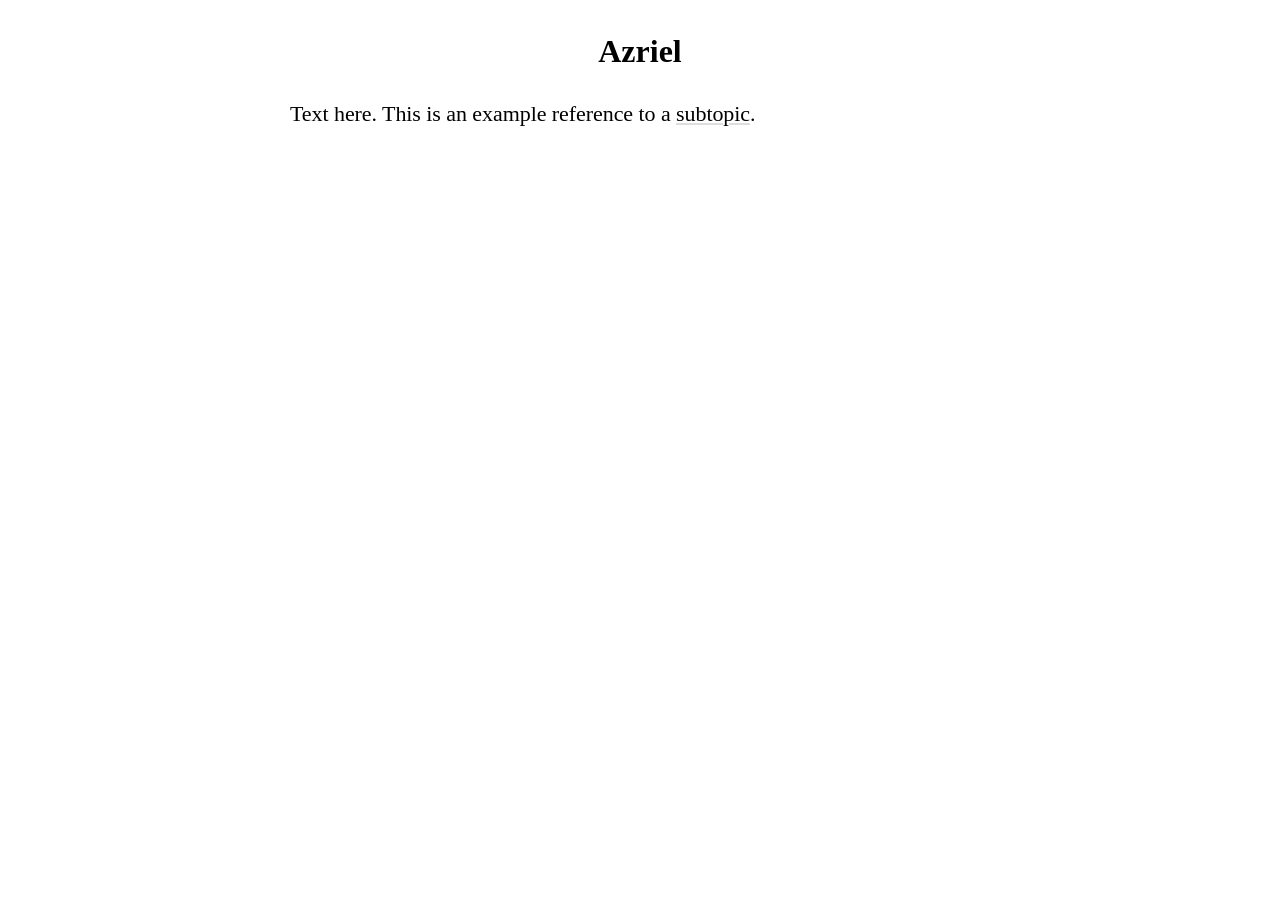
==== index.html @ f18ffff6 "Rebuild JSON at 4198839" ====
<html>
<head>

<meta charset="utf-8">
</head>
<body>
<div
  id="_canopy"
  data-default-topic="Azriel"
  data-project-path-prefix=""
  data-hash-urls="">
</div>
<script src="/canopy.js"></script>
</body>
</html>
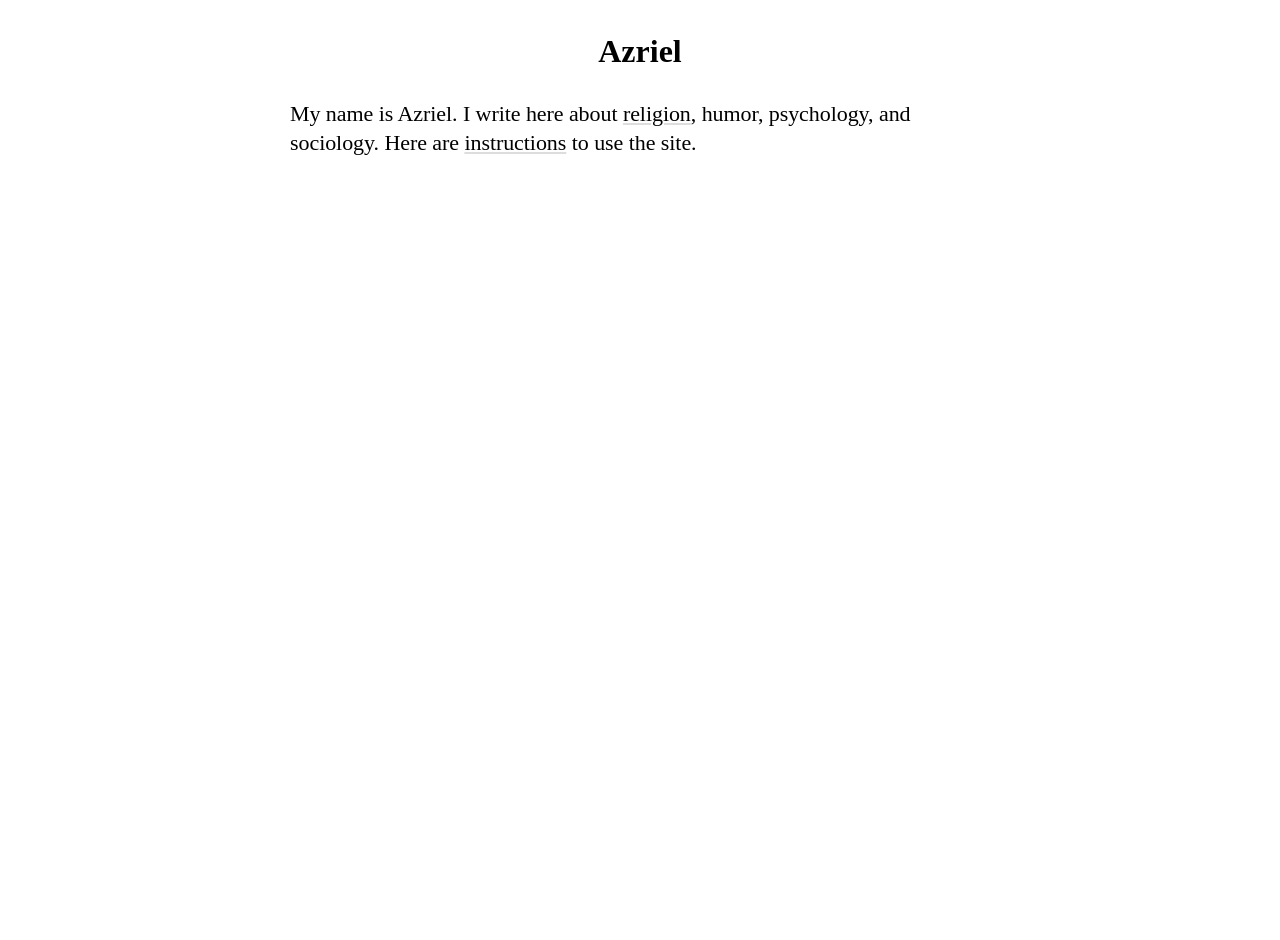
==== commit e999ce1f: "Rebuild JSON at 62a7dc3" ====
--- a/index.html
+++ b/index.html
@@ -1,6 +1,6 @@
 <html>
 <head>
-
+<link rel="icon" type="image/x-icon" href="/_assets/favicon.ico">
 <meta charset="utf-8">
 </head>
 <body>
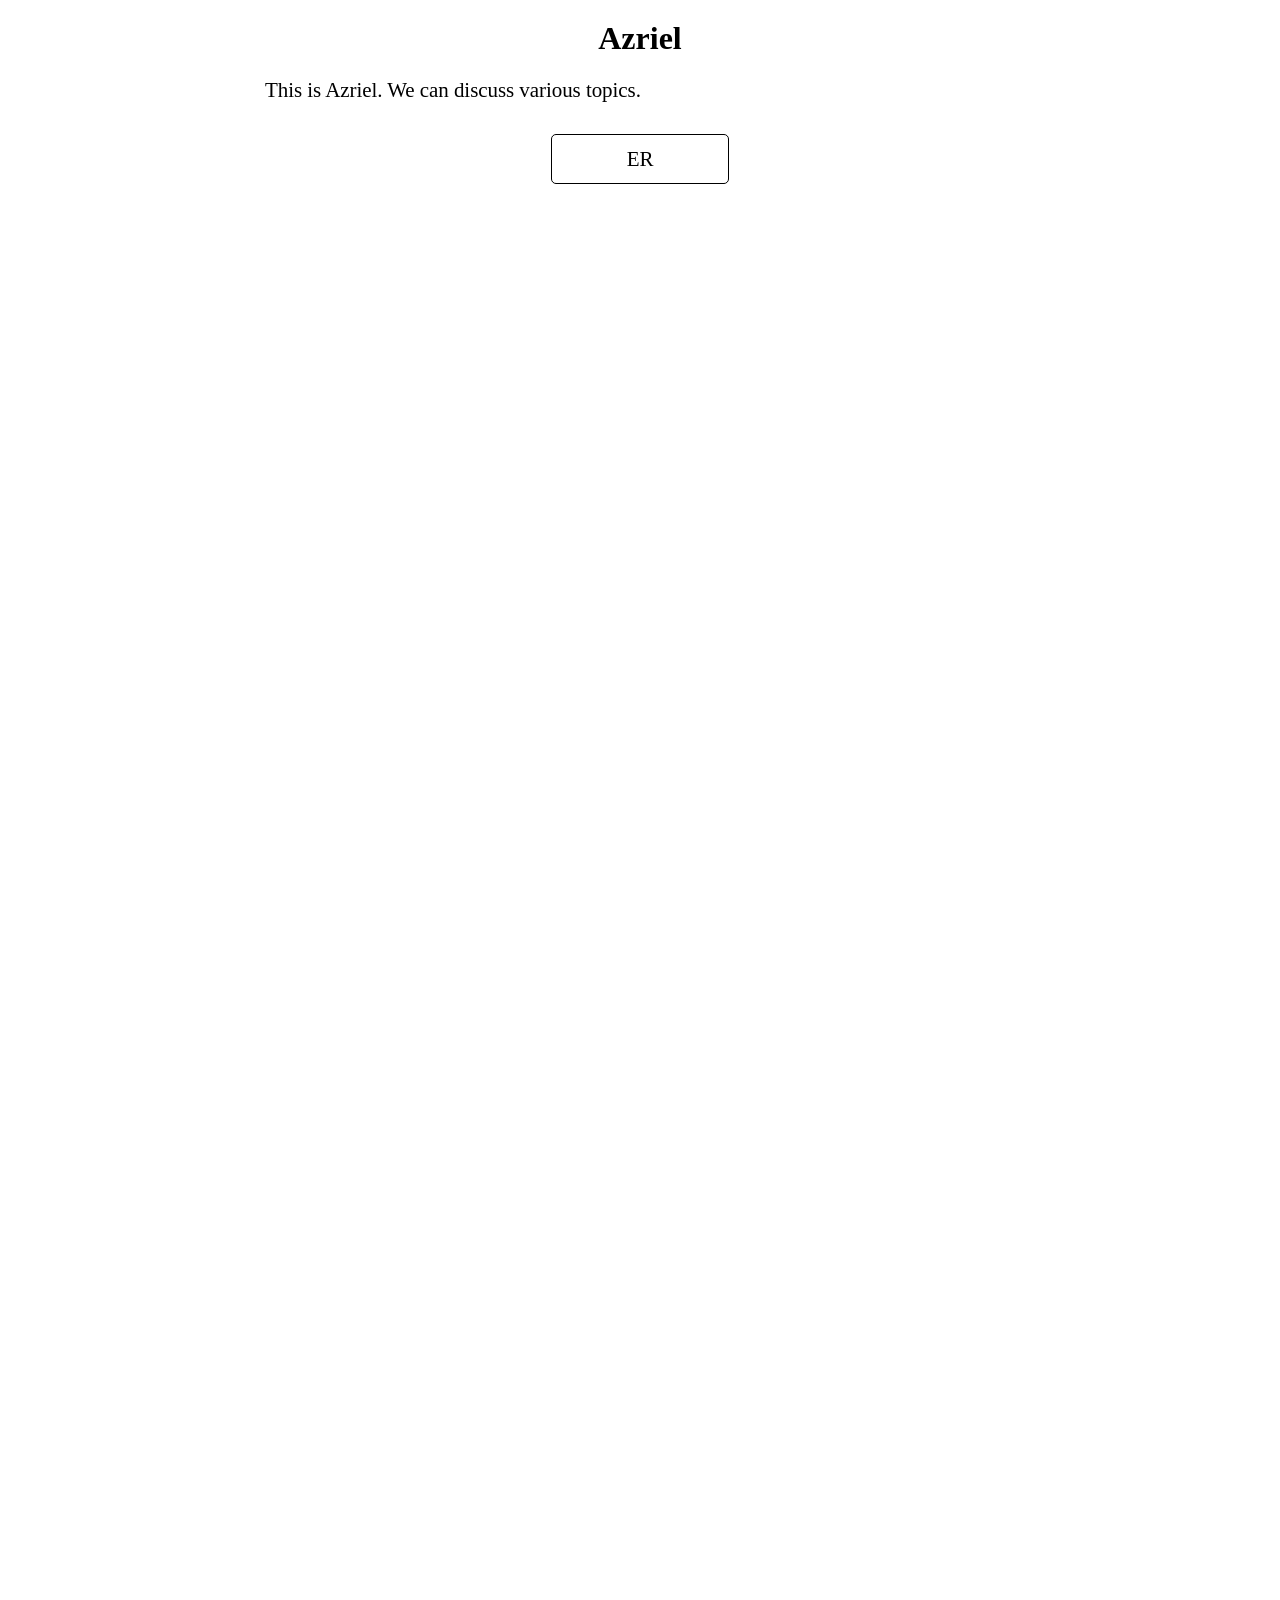
==== commit 5414369f: "Rebuild JSON at 2fed397" ====
--- a/index.html
+++ b/index.html
@@ -1,15 +1,24 @@
+<!DOCTYPE html>
 <html>
 <head>
+<meta charset="utf-8"><link rel="stylesheet" href="/_assets/custom.css">
+<script src="/_canopy.js" defer></script>
 <link rel="icon" type="image/x-icon" href="/_assets/favicon.ico">
-<meta charset="utf-8">
+<link rel="prefetch" href="/_data/Azriel.json" as="fetch" crossorigin="anonymous" fetchpriority="low">
 </head>
-<body>
-<div
+<body><div
   id="_canopy"
   data-default-topic="Azriel"
+  data-default-topic-mixed-case="Azriel"
   data-project-path-prefix=""
   data-hash-urls="">
-</div>
-<script src="/canopy.js"></script>
-</body>
-</html>+</div></body>
+</html><!-- Google tag (gtag.js) -->
+<script async src="https://www.googletagmanager.com/gtag/js?id=G-FFXQKQ1VGR"></script>
+<script>
+  window.dataLayer = window.dataLayer || [];
+  function gtag(){dataLayer.push(arguments);}
+  gtag('js', new Date());
+
+  gtag('config', 'G-FFXQKQ1VGR');
+</script>
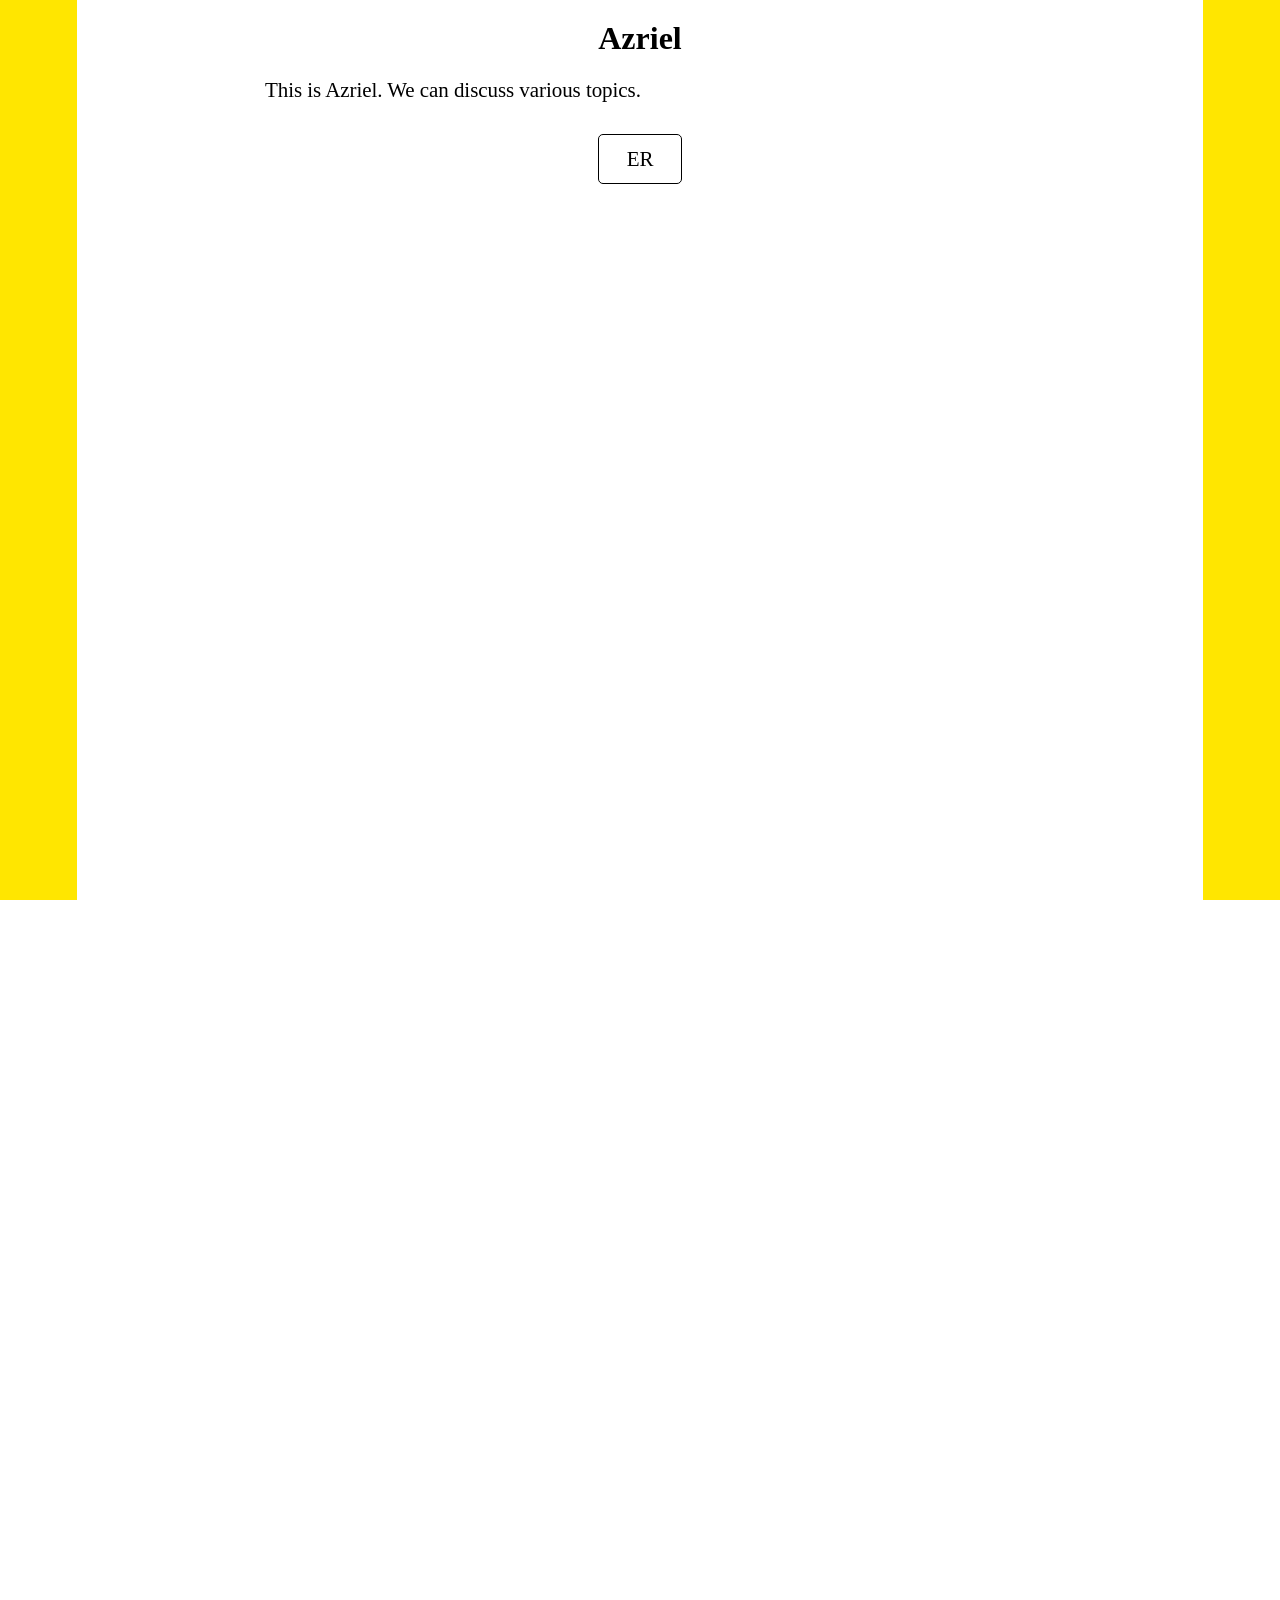
==== commit 2baf282a: "Rebuild JSON at 7c7e057" ====
--- a/index.html
+++ b/index.html
@@ -6,19 +6,13 @@
 <link rel="icon" type="image/x-icon" href="/_assets/favicon.ico">
 <link rel="prefetch" href="/_data/Azriel.json" as="fetch" crossorigin="anonymous" fetchpriority="low">
 </head>
-<body><div
+<body><div class="side-panel left"></div>
+<div
   id="_canopy"
   data-default-topic="Azriel"
   data-default-topic-mixed-case="Azriel"
   data-project-path-prefix=""
   data-hash-urls="">
-</div></body>
-</html><!-- Google tag (gtag.js) -->
-<script async src="https://www.googletagmanager.com/gtag/js?id=G-FFXQKQ1VGR"></script>
-<script>
-  window.dataLayer = window.dataLayer || [];
-  function gtag(){dataLayer.push(arguments);}
-  gtag('js', new Date());
-
-  gtag('config', 'G-FFXQKQ1VGR');
-</script>
+</div><div class="side-panel right"></div>
+</body>
+</html>
--- a/_assets/custom.css
+++ b/_assets/custom.css
@@ -0,0 +1,17 @@
+.side-panel {
+    position: fixed; /* Fixing the div to the viewport */
+    top: 0;
+    bottom: 0;
+    width: 6%; /* Adjust this width based on your desired sidebar width */
+    background-color: #ffe600;
+    background-size: 300%;
+    z-index: -1; /* This ensures the side panels are behind the main content */
+}
+
+.side-panel.left {
+    left: 0;
+}
+
+.side-panel.right {
+    right: 0;
+}
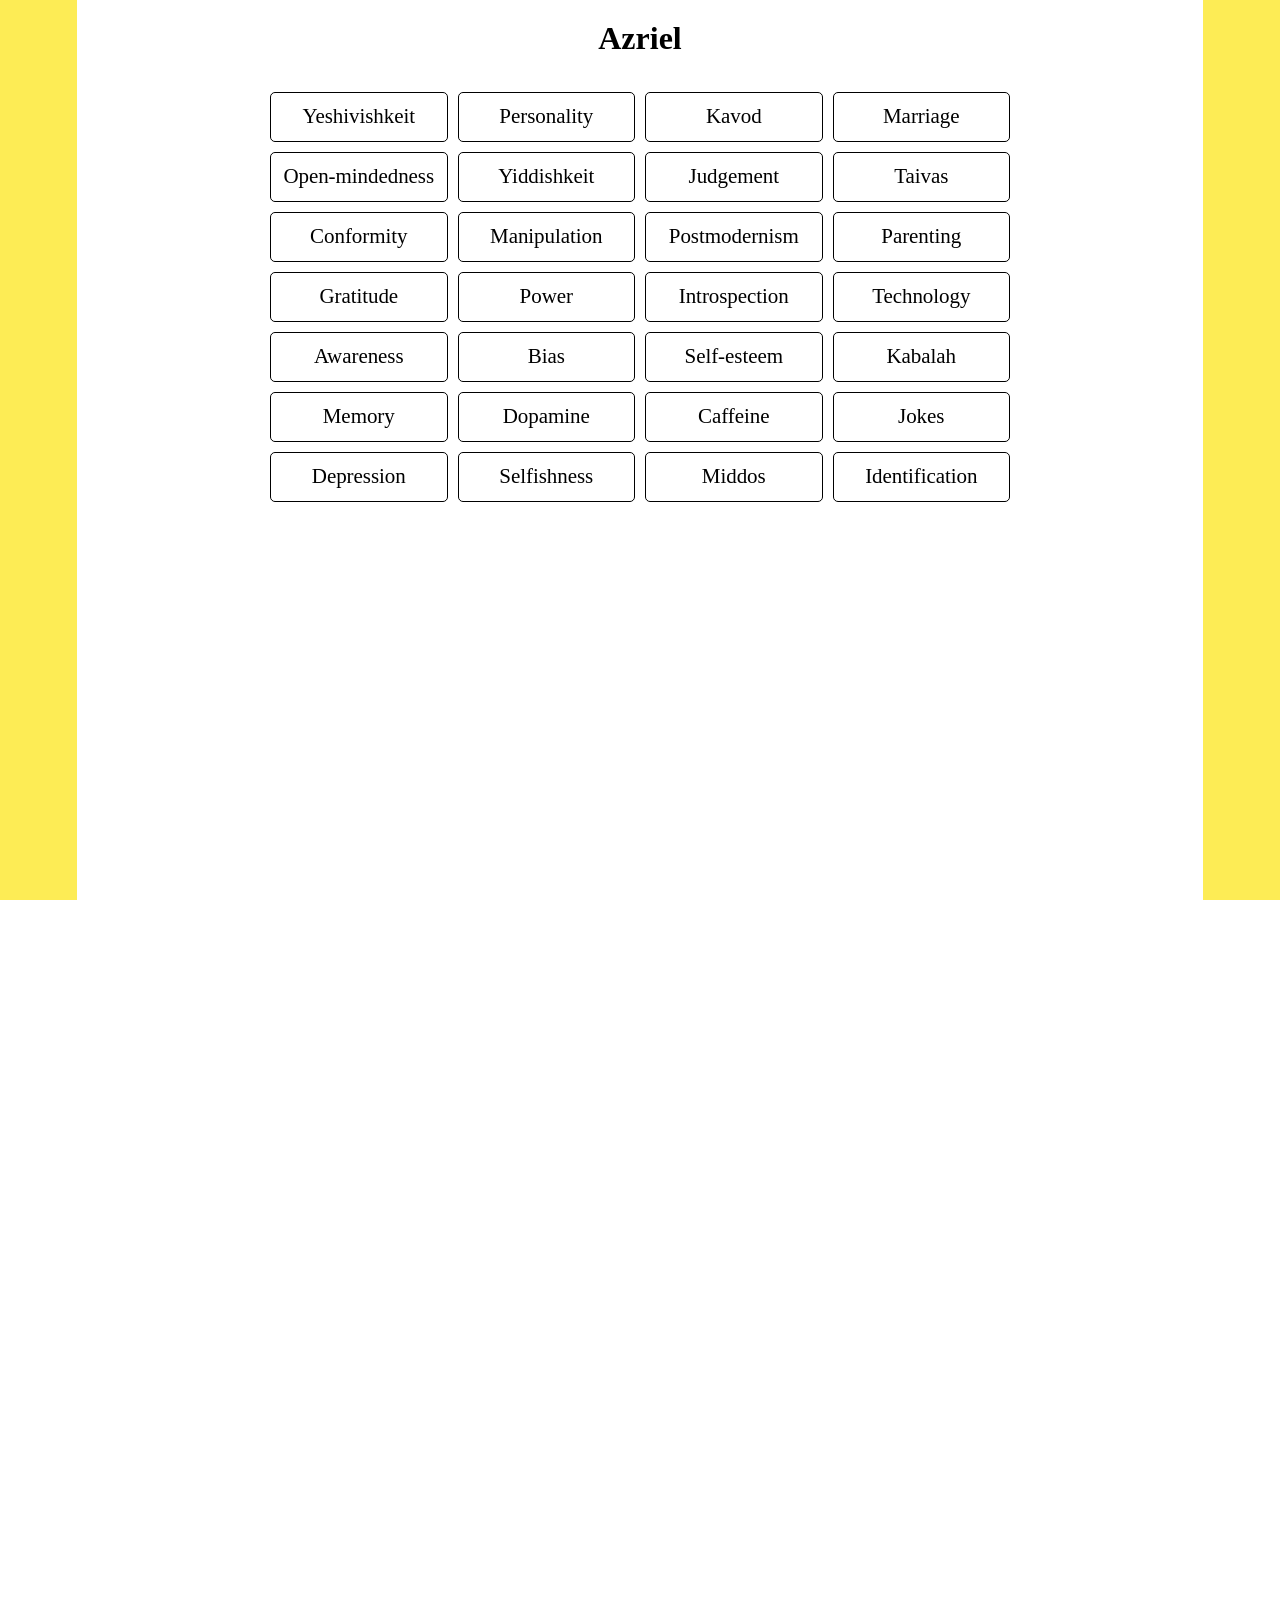
==== commit aaed26a7: "Rebuild JSON at 8f200f8" ====
--- a/index.html
+++ b/index.html
@@ -1,16 +1,49 @@
 <!DOCTYPE html>
 <html>
 <head>
-<meta charset="utf-8"><link rel="stylesheet" href="/_assets/custom.css">
-<script src="/_canopy.js" defer></script>
+<script type="application/json" id="canopy_default_topic_json">
+{"displayTopicName":"Azriel","topicTokens":[{"text":"Azriel","type":"text"}],"paragraphsBySubtopic":{"Azriel":[{"type":"table_list","alignment":null,"rtl":false,"items":[{"list":false,"hidden":false,"tokens":[{"text":"Yeshivishkeit","type":"global","tokens":[{"text":"Yeshivishkeit","type":"text"}],"pathString":"Yeshivishkeit","enclosingTopic":"Azriel","enclosingSubtopic":"Azriel"}]},{"list":false,"hidden":false,"tokens":[{"text":"Personality","type":"global","tokens":[{"text":"Personality","type":"text"}],"pathString":"Personality","enclosingTopic":"Azriel","enclosingSubtopic":"Azriel"}]},{"list":false,"hidden":false,"tokens":[{"text":"Kavod","type":"global","tokens":[{"text":"Kavod","type":"text"}],"pathString":"Kavod","enclosingTopic":"Azriel","enclosingSubtopic":"Azriel"}]},{"list":false,"hidden":false,"tokens":[{"text":"Marriage","type":"global","tokens":[{"text":"Marriage","type":"text"}],"pathString":"Marriage","enclosingTopic":"Azriel","enclosingSubtopic":"Azriel"}]},{"list":false,"hidden":false,"tokens":[{"text":"Open-mindedness","type":"global","tokens":[{"text":"Open-mindedness","type":"text"}],"pathString":"Open-mindedness","enclosingTopic":"Azriel","enclosingSubtopic":"Azriel"}]},{"list":false,"hidden":false,"tokens":[{"text":"Yiddishkeit","type":"global","tokens":[{"text":"Yiddishkeit","type":"text"}],"pathString":"Yiddishkeit","enclosingTopic":"Azriel","enclosingSubtopic":"Azriel"}]},{"list":false,"hidden":false,"tokens":[{"text":"Judgement","type":"global","tokens":[{"text":"Judgement","type":"text"}],"pathString":"Judgement","enclosingTopic":"Azriel","enclosingSubtopic":"Azriel"}]},{"list":false,"hidden":false,"tokens":[{"text":"Taivas","type":"global","tokens":[{"text":"Taivas","type":"text"}],"pathString":"Taivas","enclosingTopic":"Azriel","enclosingSubtopic":"Azriel"}]},{"list":false,"hidden":false,"tokens":[{"text":"Conformity","type":"global","tokens":[{"text":"Conformity","type":"text"}],"pathString":"Conformity","enclosingTopic":"Azriel","enclosingSubtopic":"Azriel"}]},{"list":false,"hidden":false,"tokens":[{"text":"Manipulation","type":"global","tokens":[{"text":"Manipulation","type":"text"}],"pathString":"Manipulation","enclosingTopic":"Azriel","enclosingSubtopic":"Azriel"}]},{"list":false,"hidden":false,"tokens":[{"text":"Postmodernism","type":"global","tokens":[{"text":"Postmodernism","type":"text"}],"pathString":"Postmodernism","enclosingTopic":"Azriel","enclosingSubtopic":"Azriel"}]},{"list":false,"hidden":false,"tokens":[{"text":"Parenting","type":"global","tokens":[{"text":"Parenting","type":"text"}],"pathString":"Parenting","enclosingTopic":"Azriel","enclosingSubtopic":"Azriel"}]},{"list":false,"hidden":false,"tokens":[{"text":"Gratitude","type":"global","tokens":[{"text":"Gratitude","type":"text"}],"pathString":"Gratitude","enclosingTopic":"Azriel","enclosingSubtopic":"Azriel"}]},{"list":false,"hidden":false,"tokens":[{"text":"Power","type":"global","tokens":[{"text":"Power","type":"text"}],"pathString":"Power","enclosingTopic":"Azriel","enclosingSubtopic":"Azriel"}]},{"list":false,"hidden":false,"tokens":[{"text":"Introspection","type":"global","tokens":[{"text":"Introspection","type":"text"}],"pathString":"Introspection","enclosingTopic":"Azriel","enclosingSubtopic":"Azriel"}]},{"list":false,"hidden":false,"tokens":[{"text":"Technology","type":"global","tokens":[{"text":"Technology","type":"text"}],"pathString":"Technology","enclosingTopic":"Azriel","enclosingSubtopic":"Azriel"}]},{"list":false,"hidden":false,"tokens":[{"text":"Awareness","type":"global","tokens":[{"text":"Awareness","type":"text"}],"pathString":"Awareness","enclosingTopic":"Azriel","enclosingSubtopic":"Azriel"}]},{"list":false,"hidden":false,"tokens":[{"text":"Bias","type":"global","tokens":[{"text":"Bias","type":"text"}],"pathString":"Bias","enclosingTopic":"Azriel","enclosingSubtopic":"Azriel"}]},{"list":false,"hidden":false,"tokens":[{"text":"Self-esteem","type":"global","tokens":[{"text":"Self-esteem","type":"text"}],"pathString":"Self-esteem","enclosingTopic":"Azriel","enclosingSubtopic":"Azriel"}]},{"list":false,"hidden":false,"tokens":[{"text":"Kabalah","type":"global","tokens":[{"text":"Kabalah","type":"text"}],"pathString":"Kabalah","enclosingTopic":"Azriel","enclosingSubtopic":"Azriel"}]},{"list":false,"hidden":false,"tokens":[{"text":"Memory","type":"global","tokens":[{"text":"Memory","type":"text"}],"pathString":"Memory","enclosingTopic":"Azriel","enclosingSubtopic":"Azriel"}]},{"list":false,"hidden":false,"tokens":[{"text":"Dopamine","type":"global","tokens":[{"text":"Dopamine","type":"text"}],"pathString":"Dopamine","enclosingTopic":"Azriel","enclosingSubtopic":"Azriel"}]},{"list":false,"hidden":false,"tokens":[{"text":"Caffeine","type":"global","tokens":[{"text":"Caffeine","type":"text"}],"pathString":"Caffeine","enclosingTopic":"Azriel","enclosingSubtopic":"Azriel"}]},{"list":false,"hidden":false,"tokens":[{"text":"Jokes","type":"global","tokens":[{"text":"Jokes","type":"text"}],"pathString":"Jokes","enclosingTopic":"Azriel","enclosingSubtopic":"Azriel"}]},{"list":false,"hidden":false,"tokens":[{"text":"Depression","type":"global","tokens":[{"text":"Depression","type":"text"}],"pathString":"Depression","enclosingTopic":"Azriel","enclosingSubtopic":"Azriel"}]},{"list":false,"hidden":false,"tokens":[{"text":"Selfishness","type":"global","tokens":[{"text":"Selfishness","type":"text"}],"pathString":"Selfishness","enclosingTopic":"Azriel","enclosingSubtopic":"Azriel"}]},{"list":false,"hidden":false,"tokens":[{"text":"Middos","type":"global","tokens":[{"text":"Middos","type":"text"}],"pathString":"Middos","enclosingTopic":"Azriel","enclosingSubtopic":"Azriel"}]},{"list":false,"hidden":false,"tokens":[{"text":"Identification","type":"global","tokens":[{"text":"Identification","type":"text"}],"pathString":"Identification","enclosingTopic":"Azriel","enclosingSubtopic":"Azriel"}]}]}]}}
+</script>
+<meta charset="utf-8"><style>
+.side-panel {
+    position: fixed; /* Fixing the div to the viewport */
+    top: 0;
+    bottom: 0;
+    width: 6%; /* Adjust this width based on your desired sidebar width */
+    background-color: #fdec55;
+    background-size: 300%;
+    z-index: -1; /* This ensures the side panels are behind the main content */
+}
+
+.side-panel.left {
+    left: 0;
+}
+
+.side-panel.right {
+    right: 0;
+}
+
+@font-face {
+    font-family: 'Taamey David CLM';
+    src: url('[data-uri]') format('woff2'),
+        url('TaameyDavidCLM/TaameyDavidCLM-MediumOblique.woff') format('woff');
+    font-weight: 500;
+    font-style: normal;
+    font-display: block;
+    unicode-range:  U+0590-05FF, U+FB1D-FB4F;
+}
+
+body #_canopy {
+    font-family: 'Taamey David CLM', Baskerville, serif;
+}
+</style><script src="/_canopy.js" defer></script>
 <link rel="icon" type="image/x-icon" href="/_assets/favicon.ico">
-<link rel="prefetch" href="/_data/Azriel.json" as="fetch" crossorigin="anonymous" fetchpriority="low">
 </head>
 <body><div class="side-panel left"></div>
 <div
   id="_canopy"
+  data-default-topic-mixed-case="Azriel"
   data-default-topic="Azriel"
-  data-default-topic-mixed-case="Azriel"
   data-project-path-prefix=""
   data-hash-urls="">
 </div><div class="side-panel right"></div>
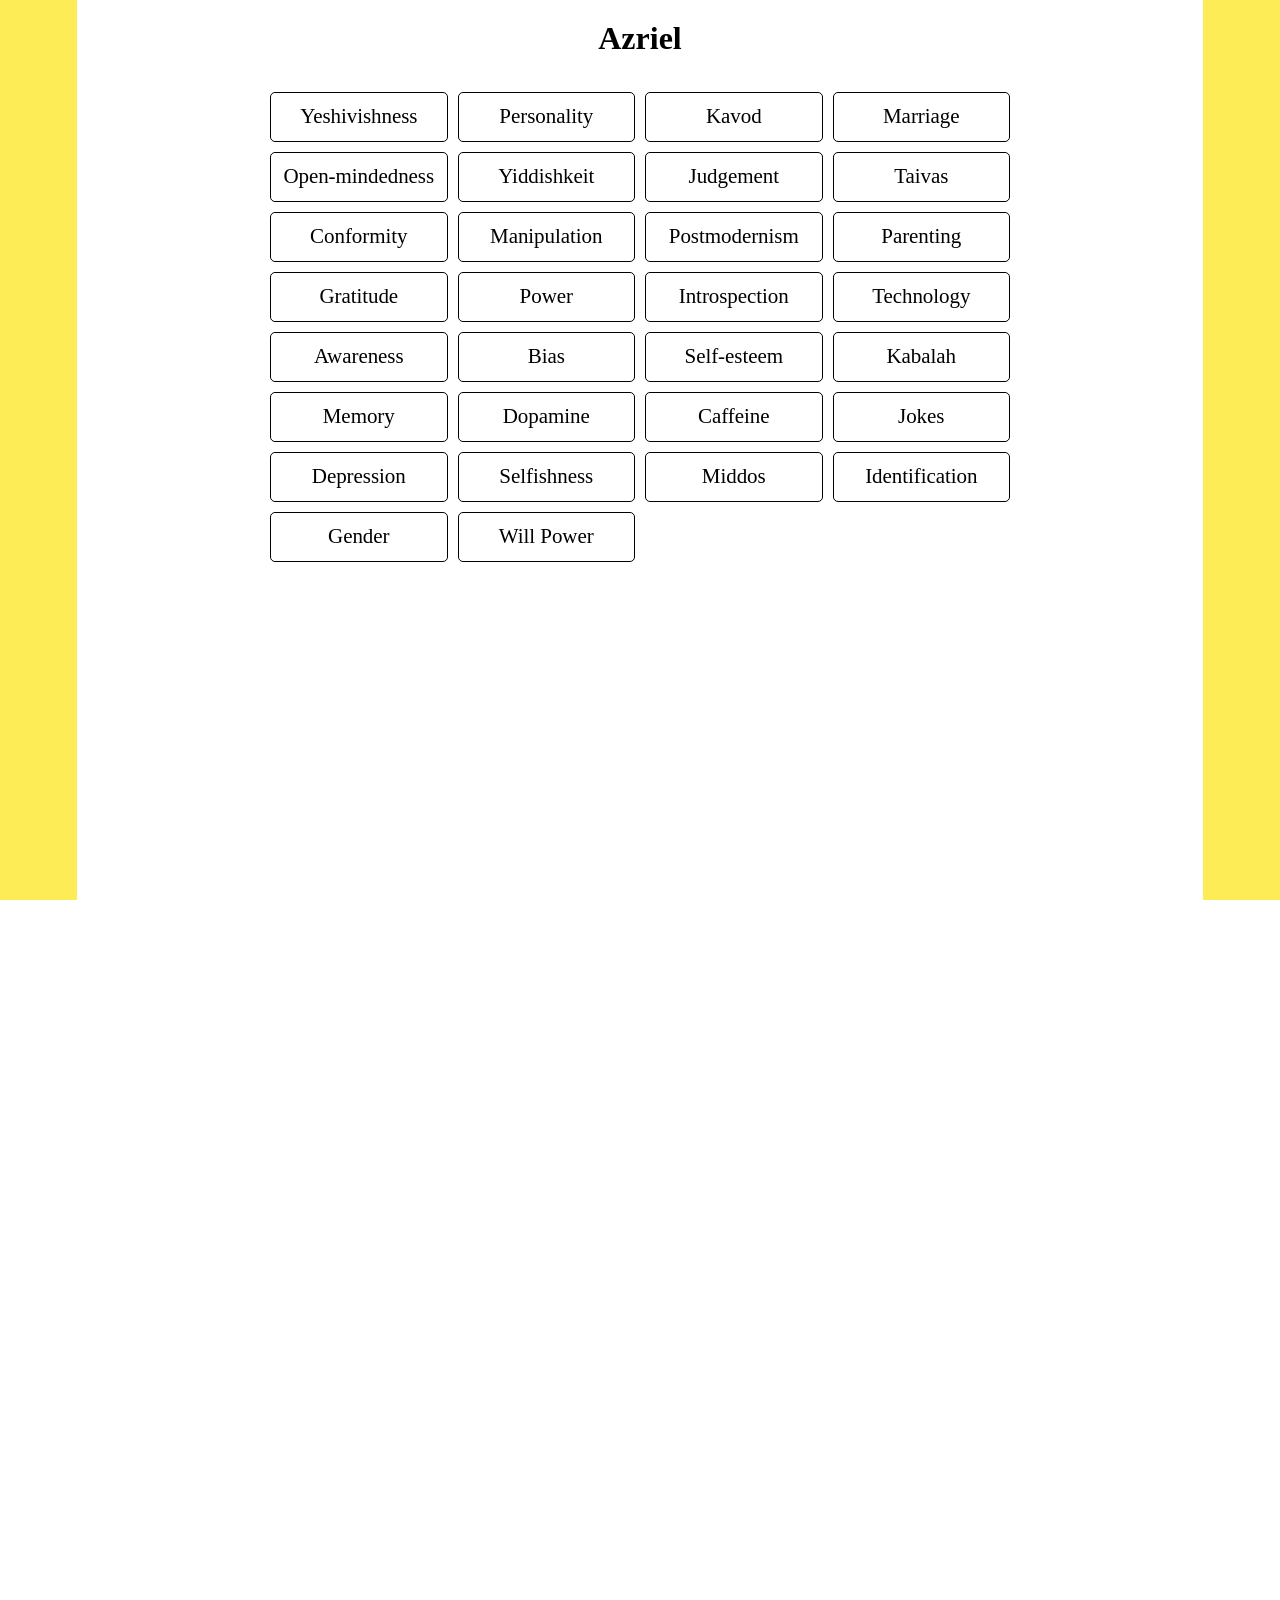
==== commit d0390c88: "Rebuild JSON at 01d74bd" ====
--- a/index.html
+++ b/index.html
@@ -2,7 +2,7 @@
 <html>
 <head>
 <script type="application/json" id="canopy_default_topic_json">
-{"displayTopicName":"Azriel","topicTokens":[{"text":"Azriel","type":"text"}],"paragraphsBySubtopic":{"Azriel":[{"type":"table_list","alignment":null,"rtl":false,"items":[{"list":false,"hidden":false,"tokens":[{"text":"Yeshivishkeit","type":"global","tokens":[{"text":"Yeshivishkeit","type":"text"}],"pathString":"Yeshivishkeit","enclosingTopic":"Azriel","enclosingSubtopic":"Azriel"}]},{"list":false,"hidden":false,"tokens":[{"text":"Personality","type":"global","tokens":[{"text":"Personality","type":"text"}],"pathString":"Personality","enclosingTopic":"Azriel","enclosingSubtopic":"Azriel"}]},{"list":false,"hidden":false,"tokens":[{"text":"Kavod","type":"global","tokens":[{"text":"Kavod","type":"text"}],"pathString":"Kavod","enclosingTopic":"Azriel","enclosingSubtopic":"Azriel"}]},{"list":false,"hidden":false,"tokens":[{"text":"Marriage","type":"global","tokens":[{"text":"Marriage","type":"text"}],"pathString":"Marriage","enclosingTopic":"Azriel","enclosingSubtopic":"Azriel"}]},{"list":false,"hidden":false,"tokens":[{"text":"Open-mindedness","type":"global","tokens":[{"text":"Open-mindedness","type":"text"}],"pathString":"Open-mindedness","enclosingTopic":"Azriel","enclosingSubtopic":"Azriel"}]},{"list":false,"hidden":false,"tokens":[{"text":"Yiddishkeit","type":"global","tokens":[{"text":"Yiddishkeit","type":"text"}],"pathString":"Yiddishkeit","enclosingTopic":"Azriel","enclosingSubtopic":"Azriel"}]},{"list":false,"hidden":false,"tokens":[{"text":"Judgement","type":"global","tokens":[{"text":"Judgement","type":"text"}],"pathString":"Judgement","enclosingTopic":"Azriel","enclosingSubtopic":"Azriel"}]},{"list":false,"hidden":false,"tokens":[{"text":"Taivas","type":"global","tokens":[{"text":"Taivas","type":"text"}],"pathString":"Taivas","enclosingTopic":"Azriel","enclosingSubtopic":"Azriel"}]},{"list":false,"hidden":false,"tokens":[{"text":"Conformity","type":"global","tokens":[{"text":"Conformity","type":"text"}],"pathString":"Conformity","enclosingTopic":"Azriel","enclosingSubtopic":"Azriel"}]},{"list":false,"hidden":false,"tokens":[{"text":"Manipulation","type":"global","tokens":[{"text":"Manipulation","type":"text"}],"pathString":"Manipulation","enclosingTopic":"Azriel","enclosingSubtopic":"Azriel"}]},{"list":false,"hidden":false,"tokens":[{"text":"Postmodernism","type":"global","tokens":[{"text":"Postmodernism","type":"text"}],"pathString":"Postmodernism","enclosingTopic":"Azriel","enclosingSubtopic":"Azriel"}]},{"list":false,"hidden":false,"tokens":[{"text":"Parenting","type":"global","tokens":[{"text":"Parenting","type":"text"}],"pathString":"Parenting","enclosingTopic":"Azriel","enclosingSubtopic":"Azriel"}]},{"list":false,"hidden":false,"tokens":[{"text":"Gratitude","type":"global","tokens":[{"text":"Gratitude","type":"text"}],"pathString":"Gratitude","enclosingTopic":"Azriel","enclosingSubtopic":"Azriel"}]},{"list":false,"hidden":false,"tokens":[{"text":"Power","type":"global","tokens":[{"text":"Power","type":"text"}],"pathString":"Power","enclosingTopic":"Azriel","enclosingSubtopic":"Azriel"}]},{"list":false,"hidden":false,"tokens":[{"text":"Introspection","type":"global","tokens":[{"text":"Introspection","type":"text"}],"pathString":"Introspection","enclosingTopic":"Azriel","enclosingSubtopic":"Azriel"}]},{"list":false,"hidden":false,"tokens":[{"text":"Technology","type":"global","tokens":[{"text":"Technology","type":"text"}],"pathString":"Technology","enclosingTopic":"Azriel","enclosingSubtopic":"Azriel"}]},{"list":false,"hidden":false,"tokens":[{"text":"Awareness","type":"global","tokens":[{"text":"Awareness","type":"text"}],"pathString":"Awareness","enclosingTopic":"Azriel","enclosingSubtopic":"Azriel"}]},{"list":false,"hidden":false,"tokens":[{"text":"Bias","type":"global","tokens":[{"text":"Bias","type":"text"}],"pathString":"Bias","enclosingTopic":"Azriel","enclosingSubtopic":"Azriel"}]},{"list":false,"hidden":false,"tokens":[{"text":"Self-esteem","type":"global","tokens":[{"text":"Self-esteem","type":"text"}],"pathString":"Self-esteem","enclosingTopic":"Azriel","enclosingSubtopic":"Azriel"}]},{"list":false,"hidden":false,"tokens":[{"text":"Kabalah","type":"global","tokens":[{"text":"Kabalah","type":"text"}],"pathString":"Kabalah","enclosingTopic":"Azriel","enclosingSubtopic":"Azriel"}]},{"list":false,"hidden":false,"tokens":[{"text":"Memory","type":"global","tokens":[{"text":"Memory","type":"text"}],"pathString":"Memory","enclosingTopic":"Azriel","enclosingSubtopic":"Azriel"}]},{"list":false,"hidden":false,"tokens":[{"text":"Dopamine","type":"global","tokens":[{"text":"Dopamine","type":"text"}],"pathString":"Dopamine","enclosingTopic":"Azriel","enclosingSubtopic":"Azriel"}]},{"list":false,"hidden":false,"tokens":[{"text":"Caffeine","type":"global","tokens":[{"text":"Caffeine","type":"text"}],"pathString":"Caffeine","enclosingTopic":"Azriel","enclosingSubtopic":"Azriel"}]},{"list":false,"hidden":false,"tokens":[{"text":"Jokes","type":"global","tokens":[{"text":"Jokes","type":"text"}],"pathString":"Jokes","enclosingTopic":"Azriel","enclosingSubtopic":"Azriel"}]},{"list":false,"hidden":false,"tokens":[{"text":"Depression","type":"global","tokens":[{"text":"Depression","type":"text"}],"pathString":"Depression","enclosingTopic":"Azriel","enclosingSubtopic":"Azriel"}]},{"list":false,"hidden":false,"tokens":[{"text":"Selfishness","type":"global","tokens":[{"text":"Selfishness","type":"text"}],"pathString":"Selfishness","enclosingTopic":"Azriel","enclosingSubtopic":"Azriel"}]},{"list":false,"hidden":false,"tokens":[{"text":"Middos","type":"global","tokens":[{"text":"Middos","type":"text"}],"pathString":"Middos","enclosingTopic":"Azriel","enclosingSubtopic":"Azriel"}]},{"list":false,"hidden":false,"tokens":[{"text":"Identification","type":"global","tokens":[{"text":"Identification","type":"text"}],"pathString":"Identification","enclosingTopic":"Azriel","enclosingSubtopic":"Azriel"}]}]}]}}
+{"displayTopicName":"Azriel","topicTokens":[{"text":"Azriel","type":"text"}],"paragraphsBySubtopic":{"Azriel":[{"type":"table_list","alignment":null,"rtl":false,"items":[{"list":false,"hidden":false,"tokens":[{"text":"Yeshivishness","type":"global","tokens":[{"text":"Yeshivishness","type":"text"}],"pathString":"Yeshivishness","enclosingTopic":"Azriel","enclosingSubtopic":"Azriel"}]},{"list":false,"hidden":false,"tokens":[{"text":"Personality","type":"global","tokens":[{"text":"Personality","type":"text"}],"pathString":"Personality","enclosingTopic":"Azriel","enclosingSubtopic":"Azriel"}]},{"list":false,"hidden":false,"tokens":[{"text":"Kavod","type":"global","tokens":[{"text":"Kavod","type":"text"}],"pathString":"Kavod","enclosingTopic":"Azriel","enclosingSubtopic":"Azriel"}]},{"list":false,"hidden":false,"tokens":[{"text":"Marriage","type":"global","tokens":[{"text":"Marriage","type":"text"}],"pathString":"Marriage","enclosingTopic":"Azriel","enclosingSubtopic":"Azriel"}]},{"list":false,"hidden":false,"tokens":[{"text":"Open-mindedness","type":"global","tokens":[{"text":"Open-mindedness","type":"text"}],"pathString":"Open-mindedness","enclosingTopic":"Azriel","enclosingSubtopic":"Azriel"}]},{"list":false,"hidden":false,"tokens":[{"text":"Yiddishkeit","type":"global","tokens":[{"text":"Yiddishkeit","type":"text"}],"pathString":"Yiddishkeit","enclosingTopic":"Azriel","enclosingSubtopic":"Azriel"}]},{"list":false,"hidden":false,"tokens":[{"text":"Judgement","type":"global","tokens":[{"text":"Judgement","type":"text"}],"pathString":"Judgement","enclosingTopic":"Azriel","enclosingSubtopic":"Azriel"}]},{"list":false,"hidden":false,"tokens":[{"text":"Taivas","type":"global","tokens":[{"text":"Taivas","type":"text"}],"pathString":"Taivas","enclosingTopic":"Azriel","enclosingSubtopic":"Azriel"}]},{"list":false,"hidden":false,"tokens":[{"text":"Conformity","type":"global","tokens":[{"text":"Conformity","type":"text"}],"pathString":"Conformity","enclosingTopic":"Azriel","enclosingSubtopic":"Azriel"}]},{"list":false,"hidden":false,"tokens":[{"text":"Manipulation","type":"global","tokens":[{"text":"Manipulation","type":"text"}],"pathString":"Manipulation","enclosingTopic":"Azriel","enclosingSubtopic":"Azriel"}]},{"list":false,"hidden":false,"tokens":[{"text":"Postmodernism","type":"global","tokens":[{"text":"Postmodernism","type":"text"}],"pathString":"Postmodernism","enclosingTopic":"Azriel","enclosingSubtopic":"Azriel"}]},{"list":false,"hidden":false,"tokens":[{"text":"Parenting","type":"global","tokens":[{"text":"Parenting","type":"text"}],"pathString":"Parenting","enclosingTopic":"Azriel","enclosingSubtopic":"Azriel"}]},{"list":false,"hidden":false,"tokens":[{"text":"Gratitude","type":"global","tokens":[{"text":"Gratitude","type":"text"}],"pathString":"Gratitude","enclosingTopic":"Azriel","enclosingSubtopic":"Azriel"}]},{"list":false,"hidden":false,"tokens":[{"text":"Power","type":"global","tokens":[{"text":"Power","type":"text"}],"pathString":"Power","enclosingTopic":"Azriel","enclosingSubtopic":"Azriel"}]},{"list":false,"hidden":false,"tokens":[{"text":"Introspection","type":"global","tokens":[{"text":"Introspection","type":"text"}],"pathString":"Introspection","enclosingTopic":"Azriel","enclosingSubtopic":"Azriel"}]},{"list":false,"hidden":false,"tokens":[{"text":"Technology","type":"global","tokens":[{"text":"Technology","type":"text"}],"pathString":"Technology","enclosingTopic":"Azriel","enclosingSubtopic":"Azriel"}]},{"list":false,"hidden":false,"tokens":[{"text":"Awareness","type":"global","tokens":[{"text":"Awareness","type":"text"}],"pathString":"Awareness","enclosingTopic":"Azriel","enclosingSubtopic":"Azriel"}]},{"list":false,"hidden":false,"tokens":[{"text":"Bias","type":"global","tokens":[{"text":"Bias","type":"text"}],"pathString":"Bias","enclosingTopic":"Azriel","enclosingSubtopic":"Azriel"}]},{"list":false,"hidden":false,"tokens":[{"text":"Self-esteem","type":"global","tokens":[{"text":"Self-esteem","type":"text"}],"pathString":"Self-esteem","enclosingTopic":"Azriel","enclosingSubtopic":"Azriel"}]},{"list":false,"hidden":false,"tokens":[{"text":"Kabalah","type":"global","tokens":[{"text":"Kabalah","type":"text"}],"pathString":"Kabalah","enclosingTopic":"Azriel","enclosingSubtopic":"Azriel"}]},{"list":false,"hidden":false,"tokens":[{"text":"Memory","type":"global","tokens":[{"text":"Memory","type":"text"}],"pathString":"Memory","enclosingTopic":"Azriel","enclosingSubtopic":"Azriel"}]},{"list":false,"hidden":false,"tokens":[{"text":"Dopamine","type":"global","tokens":[{"text":"Dopamine","type":"text"}],"pathString":"Dopamine","enclosingTopic":"Azriel","enclosingSubtopic":"Azriel"}]},{"list":false,"hidden":false,"tokens":[{"text":"Caffeine","type":"global","tokens":[{"text":"Caffeine","type":"text"}],"pathString":"Caffeine","enclosingTopic":"Azriel","enclosingSubtopic":"Azriel"}]},{"list":false,"hidden":false,"tokens":[{"text":"Jokes","type":"global","tokens":[{"text":"Jokes","type":"text"}],"pathString":"Jokes","enclosingTopic":"Azriel","enclosingSubtopic":"Azriel"}]},{"list":false,"hidden":false,"tokens":[{"text":"Depression","type":"global","tokens":[{"text":"Depression","type":"text"}],"pathString":"Depression","enclosingTopic":"Azriel","enclosingSubtopic":"Azriel"}]},{"list":false,"hidden":false,"tokens":[{"text":"Selfishness","type":"global","tokens":[{"text":"Selfishness","type":"text"}],"pathString":"Selfishness","enclosingTopic":"Azriel","enclosingSubtopic":"Azriel"}]},{"list":false,"hidden":false,"tokens":[{"text":"Middos","type":"global","tokens":[{"text":"Middos","type":"text"}],"pathString":"Middos","enclosingTopic":"Azriel","enclosingSubtopic":"Azriel"}]},{"list":false,"hidden":false,"tokens":[{"text":"Identification","type":"global","tokens":[{"text":"Identification","type":"text"}],"pathString":"Identification","enclosingTopic":"Azriel","enclosingSubtopic":"Azriel"}]},{"list":false,"hidden":false,"tokens":[{"text":"Gender","type":"global","tokens":[{"text":"Gender","type":"text"}],"pathString":"Gender","enclosingTopic":"Azriel","enclosingSubtopic":"Azriel"}]},{"list":false,"hidden":false,"tokens":[{"text":"Will Power","type":"global","tokens":[{"text":"Will Power","type":"text"}],"pathString":"Will_Power","enclosingTopic":"Azriel","enclosingSubtopic":"Azriel"}]}]}]}}
 </script>
 <meta charset="utf-8"><style>
 .side-panel {
